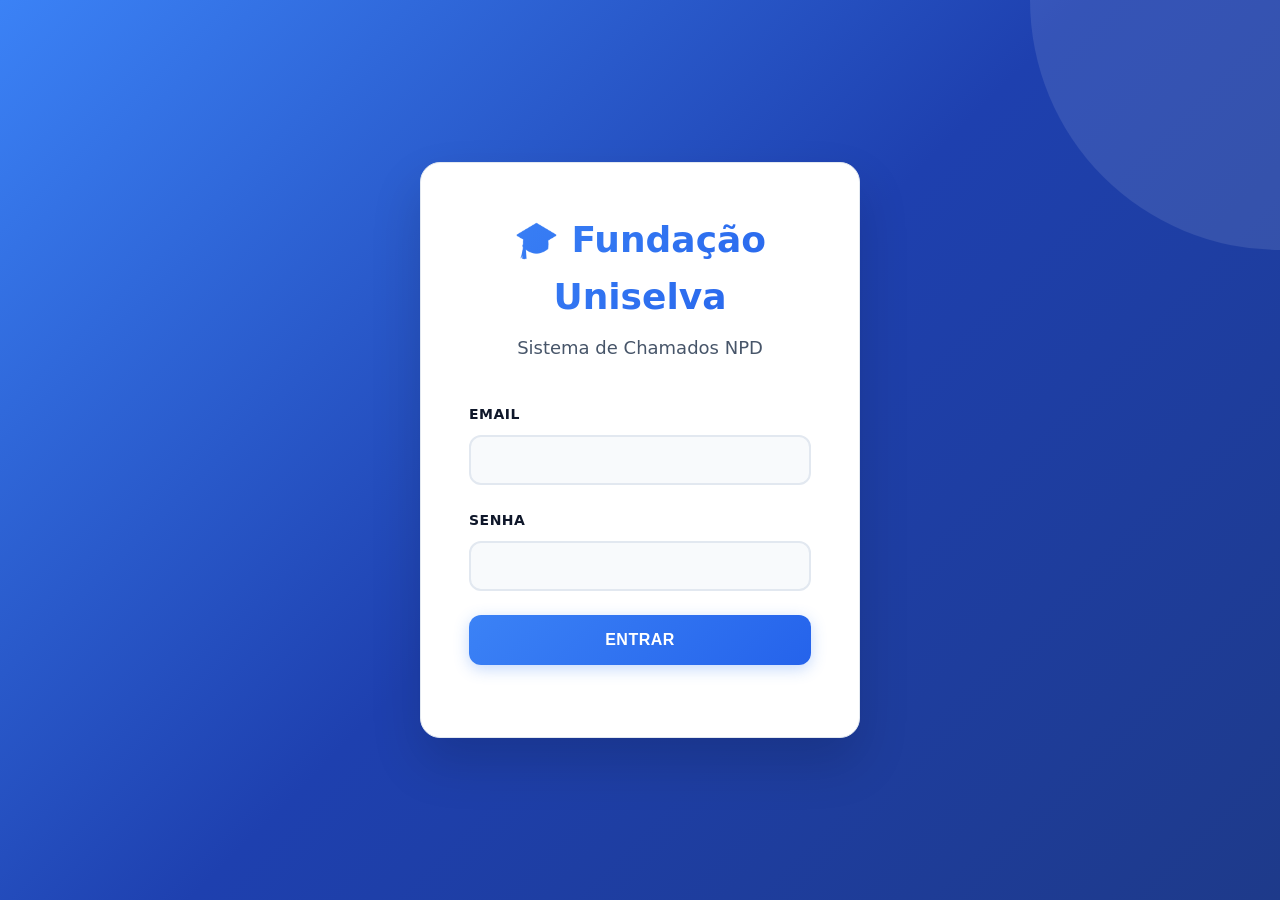
==== usuario.html @ ae80213d "01001110001" ====
<!DOCTYPE html>
<html lang="pt-BR" data-theme="light">
<head>
    <meta charset="UTF-8">
    <meta name="viewport" content="width=device-width, initial-scale=1.0">
    <title>Meus Chamados - Sistema NPD Uniselva</title>
    <link rel="stylesheet" href="npd-chamados-uniselva.css">
</head>
<body data-theme="light">
    <header class="main-header">
        <div class="header-content">
            <h1>🎓 Sistema de Chamados NPD</h1>
            <div class="user-info">
                <button id="btnThemeToggle" class="btn-theme" title="Alternar tema">
                    <span class="theme-icon">🌙</span>
                </button>
                <span id="userName"></span>
                <button id="btnLogout" class="btn-logout">Sair</button>
            </div>
        </div>
    </header>

    <div class="main-container">
        <aside class="sidebar">
            <nav class="sidebar-nav">
                <button class="nav-item active" data-view="meus-chamados">
                    📋 Meus Chamados
                </button>
                <button class="nav-item" data-view="novo-chamado">
                    ➕ Novo Chamado
                </button>
                <button class="nav-item" data-view="historico">
                    📊 Histórico
                </button>
            </nav>
        </aside>

        <main class="main-content">
            <!-- Meus Chamados -->
            <div id="viewMeusChamados" class="view active">
                <h2>Meus Chamados</h2>
                <div class="chamados-filters">
                    <button class="filter-btn active" data-status="todos">Todos</button>
                    <button class="filter-btn" data-status="aberto">Abertos</button>
                    <button class="filter-btn" data-status="em_andamento">Em Andamento</button>
                    <button class="filter-btn" data-status="resolvido">Resolvidos</button>
                </div>
                <div id="listaChamados" class="chamados-list"></div>
            </div>

            <!-- Novo Chamado -->
            <div id="viewNovoChamado" class="view">
                <h2>Abrir Novo Chamado</h2>
                <form id="formNovoChamado" class="chamado-form">
                    <div class="form-group">
                        <label>Título do Chamado</label>
                        <input type="text" id="chamadoTitulo" required>
                    </div>
                    <div class="form-group">
                        <label>Categoria</label>
                        <select id="chamadoCategoria" required>
                            <option value="">Selecione...</option>
                            <option value="Suporte Técnico">Suporte Técnico</option>
                            <option value="Dúvida">Dúvida</option>
                            <option value="Problema">Problema</option>
                            <option value="Solicitação">Solicitação</option>
                            <option value="Outro">Outro</option>
                        </select>
                    </div>
                    <div class="form-group">
                        <label>Descrição Detalhada</label>
                        <textarea id="chamadoDescricao" rows="8" required></textarea>
                    </div>
                    <div class="form-info">
                        <p>ℹ️ A prioridade do chamado será definida pela equipe NPD após análise.</p>
                    </div>
                    <button type="submit" class="btn-primary">Abrir Chamado</button>
                </form>
            </div>

            <!-- Histórico -->
            <div id="viewHistorico" class="view">
                <h2>Histórico de Chamados</h2>
                <div id="listaHistorico" class="chamados-list"></div>
            </div>
        </main>
    </div>

    <!-- Modal de Detalhes do Chamado -->
    <div id="modalChamado" class="modal">
        <div class="modal-content">
            <span class="modal-close">&times;</span>
            <div class="modal-body">
                <div class="modal-left">
                    <div id="chamadoDetalhes"></div>
                </div>
                <div class="modal-right">
                    <div class="chat-container">
                        <div class="chat-header">
                            <h3>💬 Chat do Chamado</h3>
                            <span class="chat-status">Online</span>
                        </div>
                        <div id="chatMessages" class="chat-messages"></div>
                        <form id="chatForm" class="chat-form">
                            <input type="text" id="chatInput" placeholder="Digite sua mensagem..." required autocomplete="off">
                            <button type="submit" class="btn-send">
                                <span>📤</span>
                            </button>
                        </form>
                    </div>
                </div>
            </div>
        </div>
    </div>

    <!-- Toast de Notificação -->
    <div id="toast" class="toast"></div>

    <script src="usuario.js"></script>
</body>
</html>
---- npd-chamados-uniselva.css ----
* {
    margin: 0;
    padding: 0;
    box-sizing: border-box;
}

/* Tema Light */
:root[data-theme="light"] {
    --primary: #3b82f6;
    --primary-dark: #2563eb;
    --primary-light: #60a5fa;
    --secondary: #64748b;
    --accent: #06b6d4;
    --success: #10b981;
    --warning: #f59e0b;
    --danger: #ef4444;
    --bg-primary: #f8fafc;
    --bg-secondary: #ffffff;
    --bg-tertiary: #f1f5f9;
    --text-primary: #0f172a;
    --text-secondary: #475569;
    --text-tertiary: #94a3b8;
    --border: #e2e8f0;
    --shadow: rgba(0, 0, 0, 0.1);
    --shadow-lg: rgba(0, 0, 0, 0.15);
}

/* Tema Dark */
:root[data-theme="dark"] {
    --primary: #60a5fa;
    --primary-dark: #3b82f6;
    --primary-light: #93c5fd;
    --secondary: #94a3b8;
    --accent: #22d3ee;
    --success: #34d399;
    --warning: #fbbf24;
    --danger: #f87171;
    --bg-primary: #0f172a;
    --bg-secondary: #1e293b;
    --bg-tertiary: #334155;
    --text-primary: #f1f5f9;
    --text-secondary: #cbd5e1;
    --text-tertiary: #94a3b8;
    --border: #334155;
    --shadow: rgba(0, 0, 0, 0.3);
    --shadow-lg: rgba(0, 0, 0, 0.5);
}

body {
    font-family: 'Inter', 'Segoe UI', system-ui, -apple-system, sans-serif;
    background: var(--bg-primary);
    color: var(--text-primary);
    transition: background-color 0.3s ease, color 0.3s ease;
    line-height: 1.6;
    margin: 0;
    padding: 0;
}

html {
    margin: 0;
    padding: 0;
}

.screen {
    display: none;
    width: 100%;
    min-height: 100vh;
}

.screen.active {
    display: block;
}

/* Login e Cadastro */
#loginScreen, #cadastroScreen {
    min-height: 100vh;
    display: flex;
    align-items: center;
    justify-content: center;
    background: linear-gradient(135deg, #3b82f6 0%, #1e40af 50%, #1e3a8a 100%);
    position: relative;
    overflow: hidden;
}

#loginScreen.active, #cadastroScreen.active {
    display: flex !important;
}

#loginScreen::before, #cadastroScreen::before {
    content: '';
    position: absolute;
    width: 500px;
    height: 500px;
    background: rgba(255, 255, 255, 0.1);
    border-radius: 50%;
    top: -250px;
    right: -250px;
    animation: float 6s ease-in-out infinite;
}

@keyframes float {
    0%, 100% { transform: translateY(0px); }
    50% { transform: translateY(20px); }
}

@keyframes slideInUp {
    from {
        opacity: 0;
        transform: translateY(30px);
    }
    to {
        opacity: 1;
        transform: translateY(0);
    }
}

@keyframes slideInDown {
    from {
        opacity: 0;
        transform: translateY(-30px);
    }
    to {
        opacity: 1;
        transform: translateY(0);
    }
}

.login-container {
    background: var(--bg-secondary);
    padding: 3rem;
    border-radius: 20px;
    box-shadow: 0 25px 50px var(--shadow-lg);
    width: 100%;
    max-width: 440px;
    backdrop-filter: blur(10px);
    border: 1px solid var(--border);
    animation: slideInUp 0.6s cubic-bezier(0.4, 0, 0.2, 1);
}

.login-header {
    text-align: center;
    margin-bottom: 2.5rem;
    animation: slideInDown 0.6s cubic-bezier(0.4, 0, 0.2, 1);
}

.login-header h1 {
    color: var(--primary);
    font-size: 2.25rem;
    margin-bottom: 0.5rem;
    font-weight: 700;
    background: linear-gradient(135deg, var(--primary) 0%, var(--primary-dark) 100%);
    -webkit-background-clip: text;
    -webkit-text-fill-color: transparent;
    background-clip: text;
}

.login-header h2 {
    color: var(--text-secondary);
    font-size: 1.125rem;
    font-weight: 500;
}

.login-form .form-group {
    margin-bottom: 1.5rem;
    animation: slideInUp 0.6s cubic-bezier(0.4, 0, 0.2, 1);
    animation-fill-mode: both;
}

.login-form .form-group:nth-child(1) { animation-delay: 0.1s; }
.login-form .form-group:nth-child(2) { animation-delay: 0.2s; }
.login-form .form-group:nth-child(3) { animation-delay: 0.3s; }
.login-form .form-group:nth-child(4) { animation-delay: 0.4s; }

.login-form label {
    display: block;
    margin-bottom: 0.625rem;
    color: var(--text-primary);
    font-weight: 600;
    font-size: 0.875rem;
    text-transform: uppercase;
    letter-spacing: 0.5px;
}

.login-form input,
.login-form select {
    width: 100%;
    padding: 0.875rem 1rem;
    border: 2px solid var(--border);
    border-radius: 12px;
    font-size: 1rem;
    transition: all 0.4s cubic-bezier(0.4, 0, 0.2, 1);
    background: var(--bg-primary);
    color: var(--text-primary);
}

.login-form input:focus,
.login-form select:focus {
    outline: none;
    border-color: var(--primary);
    box-shadow: 0 0 0 4px rgba(59, 130, 246, 0.1);
    transform: translateY(-2px);
}

.btn-primary {
    width: 100%;
    padding: 1rem;
    border: none;
    border-radius: 12px;
    font-size: 1rem;
    font-weight: 600;
    cursor: pointer;
    transition: all 0.4s cubic-bezier(0.4, 0, 0.2, 1);
    margin-bottom: 1.5rem;
    text-transform: uppercase;
    letter-spacing: 0.5px;
    background: linear-gradient(135deg, var(--primary) 0%, var(--primary-dark) 100%);
    color: white;
    box-shadow: 0 4px 15px rgba(59, 130, 246, 0.3);
    position: relative;
    overflow: hidden;
}

.btn-primary::before {
    content: '';
    position: absolute;
    top: 0;
    left: -100%;
    width: 100%;
    height: 100%;
    background: linear-gradient(90deg, transparent, rgba(255, 255, 255, 0.3), transparent);
    transition: left 0.5s ease;
}

.btn-primary:hover::before {
    left: 100%;
}

.btn-primary:hover {
    transform: translateY(-3px) scale(1.02);
    box-shadow: 0 8px 25px rgba(59, 130, 246, 0.5);
}

.btn-primary:active {
    transform: translateY(-1px) scale(0.98);
}

.login-footer {
    text-align: center;
    margin-top: 1.5rem;
    padding-top: 1.5rem;
    border-top: 1px solid var(--border);
}

.login-footer p {
    color: var(--text-secondary);
    font-size: 0.9375rem;
}

.link-cadastro {
    color: var(--primary);
    text-decoration: none;
    font-weight: 700;
    transition: all 0.3s ease;
    position: relative;
}

.link-cadastro::after {
    content: '';
    position: absolute;
    bottom: -2px;
    left: 0;
    width: 0;
    height: 2px;
    background: var(--primary);
    transition: width 0.3s ease;
}

.link-cadastro:hover {
    color: var(--primary-dark);
}

.link-cadastro:hover::after {
    width: 100%;
}

/* Header */
.main-header {
    background: var(--bg-secondary);
    box-shadow: 0 2px 10px var(--shadow);
    padding: 1.25rem 2rem;
    z-index: 100;
    border-bottom: 1px solid var(--border);
    position: sticky;
    top: 0;
}

.admin-header {
    background: linear-gradient(135deg, #3b82f6 0%, #2563eb 100%);
    color: white;
    border-bottom: none;
}

.header-content {
    display: flex;
    justify-content: space-between;
    align-items: center;
    max-width: 1400px;
    margin: 0 auto;
}

.main-header h1 {
    font-size: 1.5rem;
    font-weight: 700;
    color: var(--text-primary);
}

.admin-header h1 {
    color: white;
}

.user-info {
    display: flex;
    align-items: center;
    gap: 1rem;
}

.user-info span {
    font-weight: 600;
    color: var(--text-primary);
}

.admin-header .user-info span {
    color: white;
}

.btn-theme {
    padding: 0.625rem;
    background: var(--bg-tertiary);
    border: 2px solid var(--border);
    border-radius: 10px;
    cursor: pointer;
    font-size: 1.25rem;
    transition: all 0.3s ease;
    display: flex;
    align-items: center;
    justify-content: center;
    width: 42px;
    height: 42px;
}

.admin-header .btn-theme {
    background: rgba(255, 255, 255, 0.2);
    border-color: rgba(255, 255, 255, 0.3);
}

.btn-theme:hover {
    transform: scale(1.15) rotate(20deg);
    background: var(--primary);
    border-color: var(--primary);
    box-shadow: 0 4px 12px rgba(59, 130, 246, 0.3);
}

.btn-theme:active {
    transform: scale(0.95) rotate(0deg);
}

.admin-header .btn-theme:hover {
    background: rgba(255, 255, 255, 0.3);
}

.btn-logout {
    padding: 0.625rem 1.25rem;
    background: rgba(239, 68, 68, 0.1);
    color: var(--danger);
    border: 2px solid var(--danger);
    border-radius: 10px;
    cursor: pointer;
    font-weight: 600;
    transition: all 0.3s ease;
    font-size: 0.875rem;
    text-transform: uppercase;
    letter-spacing: 0.5px;
}

.admin-header .btn-logout {
    background: rgba(255, 255, 255, 0.2);
    color: white;
    border-color: white;
}

.btn-logout:hover {
    background: var(--danger);
    color: white;
    transform: translateY(-2px);
}

.admin-header .btn-logout:hover {
    background: white;
    color: var(--primary);
}

/* Layout Principal */
.main-container {
    display: flex;
    max-width: 1400px;
    margin: 0 auto;
    gap: 1.5rem;
    padding: 1.5rem;
    min-height: calc(100vh - 80px);
}

.sidebar {
    width: 280px;
    background: var(--bg-secondary);
    border-radius: 16px;
    padding: 1.5rem;
    box-shadow: 0 4px 15px var(--shadow);
    border: 1px solid var(--border);
    flex-shrink: 0;
    height: fit-content;
}

.sidebar-nav {
    display: flex;
    flex-direction: column;
    gap: 0.625rem;
}

.nav-item {
    padding: 1rem 1.25rem;
    background: transparent;
    border: none;
    border-radius: 12px;
    text-align: left;
    cursor: pointer;
    font-size: 1rem;
    font-weight: 600;
    color: var(--text-primary);
    transition: all 0.3s ease;
    display: flex;
    align-items: center;
    gap: 0.75rem;
    position: relative;
    overflow: hidden;
}

.nav-item::before {
    content: '';
    position: absolute;
    left: -100%;
    top: 0;
    width: 100%;
    height: 100%;
    background: linear-gradient(90deg, transparent, rgba(59, 130, 246, 0.1), transparent);
    transition: left 0.5s ease;
}

.nav-item:hover::before {
    left: 100%;
}

.nav-item:hover {
    background: var(--bg-tertiary);
    transform: translateX(6px);
}

.nav-item.active {
    background: linear-gradient(135deg, var(--primary) 0%, var(--primary-dark) 100%);
    color: white;
    box-shadow: 0 4px 12px rgba(59, 130, 246, 0.3);
    transform: translateX(4px);
}

.nav-item.active::after {
    content: '';
    position: absolute;
    left: 0;
    top: 50%;
    transform: translateY(-50%);
    width: 4px;
    height: 60%;
    background: white;
    border-radius: 0 4px 4px 0;
    z-index: 1;
}

.main-content {
    flex: 1;
    background: var(--bg-secondary);
    border-radius: 16px;
    padding: 2rem;
    box-shadow: 0 4px 15px var(--shadow);
    border: 1px solid var(--border);
    position: relative;
}

.view {
    display: none;
    opacity: 0;
    transform: translateX(20px);
    transition: none;
}

.view.active {
    display: block;
    animation: slideInRight 0.5s cubic-bezier(0.4, 0, 0.2, 1) forwards;
}

@keyframes fadeIn {
    from { opacity: 0; transform: translateY(10px); }
    to { opacity: 1; transform: translateY(0); }
}

@keyframes slideInRight {
    from {
        opacity: 0;
        transform: translateX(30px);
    }
    to {
        opacity: 1;
        transform: translateX(0);
    }
}

@keyframes slideOutLeft {
    from {
        opacity: 1;
        transform: translateX(0);
    }
    to {
        opacity: 0;
        transform: translateX(-30px);
    }
}

.view h2 {
    margin-bottom: 2rem;
    color: var(--text-primary);
    font-size: 1.875rem;
    font-weight: 700;
}

.view-header {
    display: flex;
    justify-content: space-between;
    align-items: center;
    margin-bottom: 2rem;
    flex-wrap: wrap;
    gap: 1rem;
}

.view-header h2 {
    margin-bottom: 0;
}

.btn-add-user {
    padding: 0.875rem 1.5rem;
    background: linear-gradient(135deg, var(--success) 0%, #059669 100%);
    color: white;
    border: none;
    border-radius: 12px;
    cursor: pointer;
    font-weight: 700;
    transition: all 0.4s cubic-bezier(0.4, 0, 0.2, 1);
    font-size: 0.9375rem;
    display: flex;
    align-items: center;
    gap: 0.5rem;
    box-shadow: 0 4px 12px rgba(16, 185, 129, 0.3);
}

.btn-add-user:hover {
    transform: translateY(-3px) scale(1.02);
    box-shadow: 0 6px 20px rgba(16, 185, 129, 0.4);
}

.btn-add-user:active {
    transform: translateY(-1px) scale(0.98);
}

.btn-add-user span {
    font-size: 1.25rem;
}

/* Formulários */
.chamado-form .form-group {
    margin-bottom: 1.75rem;
}

.form-info {
    padding: 1rem 1.5rem;
    background: linear-gradient(135deg, rgba(59, 130, 246, 0.1) 0%, rgba(37, 99, 235, 0.05) 100%);
    border-left: 4px solid var(--primary);
    border-radius: 8px;
    margin-bottom: 1.5rem;
}

.form-info p {
    margin: 0;
    color: var(--text-secondary);
    font-size: 0.9375rem;
    line-height: 1.6;
}

.chamado-form label {
    display: block;
    margin-bottom: 0.625rem;
    font-weight: 600;
    color: var(--text-primary);
    font-size: 0.875rem;
    text-transform: uppercase;
    letter-spacing: 0.5px;
}

.chamado-form input,
.chamado-form select,
.chamado-form textarea {
    width: 100%;
    padding: 0.875rem 1rem;
    border: 2px solid var(--border);
    border-radius: 12px;
    font-size: 1rem;
    font-family: inherit;
    transition: all 0.3s ease;
    background: var(--bg-primary);
    color: var(--text-primary);
}

.chamado-form input:focus,
.chamado-form select:focus,
.chamado-form textarea:focus {
    outline: none;
    border-color: var(--primary);
    box-shadow: 0 0 0 4px rgba(59, 130, 246, 0.1);
}

.chamado-form textarea {
    resize: vertical;
    min-height: 120px;
}

/* Filtros */
.chamados-filters {
    display: flex;
    gap: 0.875rem;
    margin-bottom: 2rem;
    flex-wrap: wrap;
}

.filter-btn {
    padding: 0.625rem 1.25rem;
    background: var(--bg-tertiary);
    border: 2px solid var(--border);
    border-radius: 10px;
    cursor: pointer;
    font-weight: 600;
    transition: all 0.3s ease;
    font-size: 0.875rem;
    text-transform: uppercase;
    letter-spacing: 0.5px;
}

.filter-btn:hover {
    border-color: var(--primary);
    transform: translateY(-3px);
    box-shadow: 0 4px 12px rgba(59, 130, 246, 0.2);
}

.filter-btn.active {
    background: linear-gradient(135deg, var(--primary) 0%, var(--primary-dark) 100%);
    color: white;
    border-color: var(--primary);
    box-shadow: 0 4px 12px rgba(59, 130, 246, 0.3);
    transform: translateY(-2px);
}

/* Lista de Chamados */
.chamados-list {
    display: flex;
    flex-direction: column;
    gap: 1.25rem;
}

.chamado-card {
    background: var(--bg-tertiary);
    padding: 1.75rem;
    border-radius: 14px;
    border-left: 5px solid var(--primary);
    cursor: pointer;
    transition: all 0.3s ease;
    border: 1px solid var(--border);
}

.chamado-card:hover {
    transform: translateX(8px) translateY(-2px);
    box-shadow: 0 12px 30px var(--shadow);
    border-left-width: 6px;
}

.chamado-card.prioridade-baixa {
    border-left-color: var(--secondary);
}

.chamado-card.prioridade-media {
    border-left-color: var(--warning);
}

.chamado-card.prioridade-alta {
    border-left-color: var(--danger);
}

.chamado-card.prioridade-urgente {
    border-left-color: #dc2626;
    background: linear-gradient(135deg, rgba(239, 68, 68, 0.1) 0%, rgba(220, 38, 38, 0.05) 100%);
}

.chamado-header {
    display: flex;
    justify-content: space-between;
    align-items: start;
    margin-bottom: 1rem;
    gap: 1rem;
}

.chamado-title {
    font-size: 1.125rem;
    font-weight: 700;
    color: var(--text-primary);
    line-height: 1.4;
}

.chamado-status {
    padding: 0.375rem 1rem;
    border-radius: 20px;
    font-size: 0.8125rem;
    font-weight: 700;
    text-transform: uppercase;
    letter-spacing: 0.5px;
    white-space: nowrap;
}

.status-aberto {
    background: linear-gradient(135deg, #dbeafe 0%, #bfdbfe 100%);
    color: #1e40af;
}

.status-em_andamento {
    background: linear-gradient(135deg, #fef3c7 0%, #fde68a 100%);
    color: #92400e;
}

.status-resolvido {
    background: linear-gradient(135deg, #d1fae5 0%, #a7f3d0 100%);
    color: #065f46;
}

.chamado-info {
    display: flex;
    gap: 1.5rem;
    font-size: 0.875rem;
    color: var(--text-secondary);
    margin-top: 0.75rem;
    flex-wrap: wrap;
}

.chamado-meta {
    display: flex;
    gap: 0.5rem;
    align-items: center;
    font-weight: 500;
}

/* Dashboard Stats */
.stats-grid {
    display: grid;
    grid-template-columns: repeat(auto-fit, minmax(240px, 1fr));
    gap: 1.5rem;
    margin-bottom: 2.5rem;
}

.stat-card {
    background: linear-gradient(135deg, #3b82f6 0%, #2563eb 100%);
    padding: 2rem;
    border-radius: 16px;
    color: white;
    text-align: center;
    box-shadow: 0 8px 20px rgba(59, 130, 246, 0.3);
    transition: all 0.3s ease;
    border: 1px solid rgba(255, 255, 255, 0.2);
}

.stat-card:hover {
    transform: translateY(-6px) scale(1.02);
    box-shadow: 0 15px 40px rgba(59, 130, 246, 0.5);
}

.stat-card:active {
    transform: translateY(-2px) scale(0.98);
}

.stat-card:nth-child(2) {
    background: linear-gradient(135deg, #06b6d4 0%, #0891b2 100%);
}

.stat-card:nth-child(3) {
    background: linear-gradient(135deg, #f59e0b 0%, #d97706 100%);
}

.stat-card:nth-child(4) {
    background: linear-gradient(135deg, #10b981 0%, #059669 100%);
}

.stat-card h3 {
    font-size: 0.875rem;
    font-weight: 600;
    margin-bottom: 0.75rem;
    opacity: 0.95;
    text-transform: uppercase;
    letter-spacing: 1px;
}

.stat-number {
    font-size: 3rem;
    font-weight: 800;
    line-height: 1;
}

.recent-chamados {
    margin-top: 2rem;
}

.recent-chamados h3 {
    font-size: 1.25rem;
    font-weight: 700;
    margin-bottom: 1.5rem;
    color: var(--text-primary);
}

/* Modal */
.modal {
    display: none;
    position: fixed;
    top: 0;
    left: 0;
    width: 100%;
    height: 100%;
    background: rgba(0, 0, 0, 0.7);
    backdrop-filter: blur(5px);
    z-index: 1000;
    overflow-y: auto;
    padding: 2rem;
}

.modal.active {
    display: flex;
    align-items: center;
    justify-content: center;
    animation: fadeIn 0.3s ease;
}

.modal-content {
    background: var(--bg-secondary);
    border-radius: 20px;
    padding: 0;
    max-width: 1200px;
    width: 100%;
    max-height: 90vh;
    overflow: hidden;
    position: relative;
    box-shadow: 0 25px 50px var(--shadow-lg);
    border: 1px solid var(--border);
    animation: slideUp 0.3s ease;
}

@keyframes slideUp {
    from { opacity: 0; transform: translateY(30px); }
    to { opacity: 1; transform: translateY(0); }
}

.modal-close {
    position: absolute;
    top: 1.5rem;
    right: 1.5rem;
    font-size: 2rem;
    cursor: pointer;
    color: var(--text-secondary);
    transition: all 0.3s ease;
    z-index: 10;
    width: 40px;
    height: 40px;
    display: flex;
    align-items: center;
    justify-content: center;
    background: var(--bg-tertiary);
    border-radius: 10px;
}

.modal-close:hover {
    color: var(--danger);
    background: rgba(239, 68, 68, 0.1);
    transform: rotate(90deg) scale(1.1);
}

.modal-close:active {
    transform: rotate(90deg) scale(0.9);
}

.modal-body {
    display: grid;
    grid-template-columns: 1fr 400px;
    height: 85vh;
    overflow: hidden;
}

.modal-left {
    padding: 2.5rem;
    overflow-y: auto;
    border-right: 1px solid var(--border);
}

.modal-left::-webkit-scrollbar {
    width: 8px;
}

.modal-left::-webkit-scrollbar-track {
    background: var(--bg-tertiary);
    border-radius: 10px;
}

.modal-left::-webkit-scrollbar-thumb {
    background: var(--primary);
    border-radius: 10px;
}

.modal-right {
    display: flex;
    flex-direction: column;
    background: var(--bg-primary);
}

.modal-small {
    max-width: 600px;
}

.modal-body-single {
    padding: 2.5rem;
    max-height: 85vh;
    overflow-y: auto;
}

.modal-body-single::-webkit-scrollbar {
    width: 8px;
}

.modal-body-single::-webkit-scrollbar-track {
    background: var(--bg-tertiary);
    border-radius: 10px;
}

.modal-body-single::-webkit-scrollbar-thumb {
    background: var(--primary);
    border-radius: 10px;
}

.modal-title {
    font-size: 1.75rem;
    font-weight: 700;
    color: var(--text-primary);
    margin-bottom: 2rem;
    text-align: center;
}

.modal-actions {
    display: flex;
    gap: 1rem;
    margin-top: 2rem;
}

.modal-actions .btn-primary {
    flex: 1;
    margin-bottom: 0;
}

.btn-cancel {
    flex: 1;
    padding: 1rem;
    background: var(--bg-tertiary);
    color: var(--text-primary);
    border: 2px solid var(--border);
    border-radius: 12px;
    cursor: pointer;
    font-weight: 700;
    transition: all 0.4s cubic-bezier(0.4, 0, 0.2, 1);
    font-size: 1rem;
    text-transform: uppercase;
    letter-spacing: 0.5px;
}

.btn-cancel:hover {
    background: var(--border);
    transform: translateY(-2px);
    box-shadow: 0 4px 12px var(--shadow);
}

.btn-cancel:active {
    transform: translateY(0);
}

/* Chat */
.chat-container {
    display: flex;
    flex-direction: column;
    height: 100%;
}

.chat-header {
    padding: 1.5rem;
    border-bottom: 1px solid var(--border);
    display: flex;
    justify-content: space-between;
    align-items: center;
    background: var(--bg-secondary);
}

.chat-header h3 {
    font-size: 1.125rem;
    font-weight: 700;
    color: var(--text-primary);
    margin: 0;
}

.chat-status {
    padding: 0.375rem 0.875rem;
    background: linear-gradient(135deg, #10b981 0%, #059669 100%);
    color: white;
    border-radius: 20px;
    font-size: 0.75rem;
    font-weight: 700;
    text-transform: uppercase;
    letter-spacing: 0.5px;
}

.chat-messages {
    flex: 1;
    overflow-y: auto;
    padding: 1.5rem;
    display: flex;
    flex-direction: column;
    gap: 1rem;
}

.chat-messages::-webkit-scrollbar {
    width: 8px;
}

.chat-messages::-webkit-scrollbar-track {
    background: var(--bg-tertiary);
    border-radius: 10px;
}

.chat-messages::-webkit-scrollbar-thumb {
    background: var(--primary);
    border-radius: 10px;
}

.chat-message {
    padding: 1rem 1.25rem;
    border-radius: 16px;
    max-width: 85%;
    animation: messageSlide 0.3s ease;
}

@keyframes messageSlide {
    from { opacity: 0; transform: translateY(10px); }
    to { opacity: 1; transform: translateY(0); }
}

.chat-message.user {
    background: linear-gradient(135deg, #dbeafe 0%, #bfdbfe 100%);
    align-self: flex-end;
    border-bottom-right-radius: 4px;
}

.chat-message.admin {
    background: linear-gradient(135deg, #f3e8ff 0%, #e9d5ff 100%);
    align-self: flex-start;
    border-bottom-left-radius: 4px;
}

[data-theme="dark"] .chat-message.user {
    background: linear-gradient(135deg, #1e3a8a 0%, #1e40af 100%);
}

[data-theme="dark"] .chat-message.admin {
    background: linear-gradient(135deg, #581c87 0%, #6b21a8 100%);
}

.chat-message-header {
    display: flex;
    justify-content: space-between;
    margin-bottom: 0.5rem;
    font-size: 0.8125rem;
}

.chat-author {
    font-weight: 700;
    color: var(--primary);
}

.chat-time {
    color: var(--text-tertiary);
    font-size: 0.75rem;
}

.chat-text {
    color: var(--text-primary);
    line-height: 1.5;
    word-wrap: break-word;
}

.chat-form {
    padding: 1.5rem;
    border-top: 1px solid var(--border);
    display: flex;
    gap: 0.875rem;
    background: var(--bg-secondary);
}

.chat-form input {
    flex: 1;
    padding: 0.875rem 1.25rem;
    border: 2px solid var(--border);
    border-radius: 12px;
    font-size: 1rem;
    background: var(--bg-primary);
    color: var(--text-primary);
    transition: all 0.3s ease;
}

.chat-form input:focus {
    outline: none;
    border-color: var(--primary);
    box-shadow: 0 0 0 4px rgba(59, 130, 246, 0.1);
}

.btn-send {
    padding: 0.875rem 1.5rem;
    background: linear-gradient(135deg, var(--primary) 0%, var(--primary-dark) 100%);
    color: white;
    border: none;
    border-radius: 12px;
    cursor: pointer;
    font-weight: 700;
    transition: all 0.3s ease;
    font-size: 1.25rem;
    display: flex;
    align-items: center;
    justify-content: center;
    box-shadow: 0 4px 12px rgba(59, 130, 246, 0.3);
}

.btn-send:hover {
    transform: translateY(-2px) scale(1.05);
    box-shadow: 0 6px 20px rgba(59, 130, 246, 0.4);
}

.btn-send:active {
    transform: translateY(0) scale(0.95);
}

/* Detalhes do Chamado */
.chamado-detalhes-header {
    margin-bottom: 2rem;
}

.chamado-detalhes-title {
    font-size: 1.75rem;
    margin-bottom: 1.5rem;
    font-weight: 700;
    color: var(--text-primary);
}

.chamado-detalhes-info {
    display: grid;
    grid-template-columns: repeat(auto-fit, minmax(200px, 1fr));
    gap: 1.25rem;
    margin-bottom: 2rem;
}

.info-item {
    padding: 1rem;
    background: var(--bg-tertiary);
    border-radius: 12px;
    border: 1px solid var(--border);
}

.info-label {
    font-size: 0.75rem;
    color: var(--text-tertiary);
    margin-bottom: 0.5rem;
    text-transform: uppercase;
    letter-spacing: 0.5px;
    font-weight: 700;
}

.info-value {
    font-weight: 700;
    color: var(--text-primary);
    font-size: 1rem;
}

.chamado-descricao {
    padding: 1.5rem;
    background: var(--bg-tertiary);
    border-radius: 12px;
    margin-bottom: 2rem;
    border: 1px solid var(--border);
}

.chamado-descricao h3 {
    font-size: 1rem;
    font-weight: 700;
    color: var(--text-primary);
    margin-bottom: 1rem;
    text-transform: uppercase;
    letter-spacing: 0.5px;
}

.chamado-descricao p {
    color: var(--text-secondary);
    line-height: 1.7;
}

/* Ações Admin */
.admin-prioridade {
    margin-top: 2rem;
    padding: 1.5rem;
    background: var(--bg-tertiary);
    border-radius: 12px;
    border: 1px solid var(--border);
}

.admin-prioridade label {
    display: block;
    margin-bottom: 0.75rem;
    font-weight: 700;
    color: var(--text-primary);
    font-size: 1rem;
}

.select-prioridade {
    width: 100%;
    padding: 0.875rem 1rem;
    border: 2px solid var(--border);
    border-radius: 12px;
    font-size: 1rem;
    font-weight: 600;
    background: var(--bg-secondary);
    color: var(--text-primary);
    cursor: pointer;
    transition: all 0.3s ease;
}

.select-prioridade:hover {
    border-color: var(--primary);
}

.select-prioridade:focus {
    outline: none;
    border-color: var(--primary);
    box-shadow: 0 0 0 4px rgba(59, 130, 246, 0.1);
}

.admin-actions {
    display: flex;
    gap: 1rem;
    margin-top: 1.5rem;
    flex-wrap: wrap;
}

.btn-action {
    padding: 0.875rem 1.5rem;
    border: none;
    border-radius: 12px;
    cursor: pointer;
    font-weight: 700;
    transition: all 0.3s ease;
    font-size: 0.875rem;
    text-transform: uppercase;
    letter-spacing: 0.5px;
    box-shadow: 0 4px 12px var(--shadow);
}

.btn-action.andamento {
    background: linear-gradient(135deg, var(--warning) 0%, #d97706 100%);
    color: white;
}

.btn-action.resolver {
    background: linear-gradient(135deg, var(--success) 0%, #059669 100%);
    color: white;
}

.btn-action.reabrir {
    background: linear-gradient(135deg, var(--primary) 0%, var(--primary-dark) 100%);
    color: white;
}

.btn-action:hover {
    transform: translateY(-3px) scale(1.02);
    box-shadow: 0 8px 25px var(--shadow-lg);
}

.btn-action:active {
    transform: translateY(-1px) scale(0.98);
}

/* Relatórios */
.relatorio-periodo {
    margin-bottom: 2rem;
    padding: 1.5rem;
    background: var(--bg-tertiary);
    border-radius: 12px;
    border: 1px solid var(--border);
}

.relatorio-periodo h3 {
    font-size: 1rem;
    font-weight: 700;
    margin-bottom: 1rem;
    color: var(--text-primary);
    text-transform: uppercase;
    letter-spacing: 0.5px;
}

.periodo-buttons {
    display: flex;
    gap: 1rem;
    flex-wrap: wrap;
}

.periodo-btn {
    padding: 0.875rem 1.5rem;
    background: var(--bg-secondary);
    border: 2px solid var(--border);
    border-radius: 12px;
    cursor: pointer;
    font-weight: 700;
    transition: all 0.3s ease;
    font-size: 0.875rem;
    color: var(--text-primary);
}

.periodo-btn:hover {
    border-color: var(--primary);
    transform: translateY(-2px);
}

.periodo-btn.active {
    background: linear-gradient(135deg, var(--primary) 0%, var(--primary-dark) 100%);
    color: white;
    border-color: var(--primary);
    box-shadow: 0 4px 12px rgba(59, 130, 246, 0.3);
}

.relatorio-stats {
    display: grid;
    grid-template-columns: repeat(auto-fit, minmax(200px, 1fr));
    gap: 1.5rem;
    margin-bottom: 2.5rem;
}

.stat-box {
    padding: 1.5rem;
    background: var(--bg-tertiary);
    border-radius: 12px;
    text-align: center;
    border: 1px solid var(--border);
    transition: all 0.3s ease;
}

.stat-box:hover {
    transform: translateY(-4px);
    box-shadow: 0 8px 20px var(--shadow);
}

.stat-label {
    font-size: 0.75rem;
    color: var(--text-tertiary);
    margin-bottom: 0.75rem;
    text-transform: uppercase;
    letter-spacing: 0.5px;
    font-weight: 700;
}

.stat-value {
    font-size: 2rem;
    font-weight: 800;
    color: var(--primary);
}

.relatorios-container {
    display: grid;
    grid-template-columns: repeat(auto-fit, minmax(300px, 1fr));
    gap: 1.5rem;
    margin-bottom: 1.5rem;
}

.relatorio-card {
    background: var(--bg-tertiary);
    padding: 1.5rem;
    border-radius: 12px;
    border: 1px solid var(--border);
}

.relatorio-card h3 {
    font-size: 1rem;
    font-weight: 700;
    margin-bottom: 1.5rem;
    color: var(--text-primary);
    text-transform: uppercase;
    letter-spacing: 0.5px;
}

.relatorio-export {
    text-align: center;
    margin-top: 2rem;
}

.btn-export {
    padding: 1rem 2rem;
    background: linear-gradient(135deg, var(--success) 0%, #059669 100%);
    color: white;
    border: none;
    border-radius: 12px;
    cursor: pointer;
    font-weight: 700;
    transition: all 0.3s ease;
    font-size: 1rem;
    text-transform: uppercase;
    letter-spacing: 0.5px;
    box-shadow: 0 4px 12px rgba(16, 185, 129, 0.3);
}

.btn-export:hover {
    transform: translateY(-3px) scale(1.02);
    box-shadow: 0 8px 25px rgba(16, 185, 129, 0.5);
}

.btn-export:active {
    transform: translateY(-1px) scale(0.98);
}

/* Lista de Usuários */
.usuarios-list {
    display: grid;
    gap: 1.25rem;
}

.usuario-card {
    background: var(--bg-tertiary);
    padding: 1.75rem;
    border-radius: 14px;
    display: flex;
    justify-content: space-between;
    align-items: center;
    border: 1px solid var(--border);
    transition: all 0.3s ease;
}

.usuario-card:hover {
    transform: translateY(-4px) scale(1.01);
    box-shadow: 0 10px 30px var(--shadow);
}

.usuario-badge {
    padding: 0.375rem 0.875rem;
    background: linear-gradient(135deg, var(--primary) 0%, var(--primary-dark) 100%);
    color: white;
    border-radius: 20px;
    font-size: 0.75rem;
    font-weight: 700;
    text-transform: uppercase;
    letter-spacing: 0.5px;
    margin-top: 0.5rem;
    display: inline-block;
}

.usuario-badge.admin {
    background: linear-gradient(135deg, #f59e0b 0%, #d97706 100%);
}

.usuario-info h3 {
    margin-bottom: 0.75rem;
    font-weight: 700;
    color: var(--text-primary);
    font-size: 1.125rem;
}

.usuario-info p {
    color: var(--text-secondary);
    font-size: 0.875rem;
    margin-bottom: 0.375rem;
    font-weight: 500;
}

/* Responsivo */
@media (max-width: 1024px) {
    .modal-body {
        grid-template-columns: 1fr;
    }

    .modal-right {
        border-top: 1px solid var(--border);
        border-right: none;
        max-height: 400px;
    }

    .modal-left {
        border-right: none;
    }

    .view-header {
        flex-direction: column;
        align-items: stretch;
    }

    .btn-add-user {
        width: 100%;
        justify-content: center;
    }
}

@media (max-width: 768px) {
    .main-container {
        flex-direction: column;
        padding: 1rem;
        margin: 1rem auto;
    }

    .sidebar {
        width: 100%;
    }

    .sidebar-nav {
        flex-direction: row;
        overflow-x: auto;
        gap: 0.5rem;
    }

    .nav-item {
        white-space: nowrap;
    }

    .stats-grid {
        grid-template-columns: 1fr;
    }

    .modal-content {
        max-height: 95vh;
    }

    .modal-body {
        height: auto;
        max-height: 85vh;
    }

    .chat-message.user,
    .chat-message.admin {
        max-width: 90%;
    }

    .login-container {
        padding: 2rem;
        margin: 1rem;
    }

    .main-content {
        padding: 1.5rem;
    }

    .relatorios-container {
        grid-template-columns: 1fr;
    }

    .periodo-buttons {
        flex-direction: column;
    }

    .periodo-btn {
        width: 100%;
    }
}

/* Scrollbar personalizada */
::-webkit-scrollbar {
    width: 10px;
    height: 10px;
}

::-webkit-scrollbar-track {
    background: var(--bg-tertiary);
    border-radius: 10px;
}

::-webkit-scrollbar-thumb {
    background: var(--primary);
    border-radius: 10px;
}

::-webkit-scrollbar-thumb:hover {
    background: var(--primary-dark);
}

/* Animações suaves */
* {
    transition: background-color 0.3s ease, color 0.3s ease, border-color 0.3s ease;
}

button, .nav-item, .filter-btn, .chamado-card {
    transition: all 0.4s cubic-bezier(0.4, 0, 0.2, 1);
}

/* Animação de entrada para cards */
.chamado-card {
    animation: slideInUp 0.5s cubic-bezier(0.4, 0, 0.2, 1);
    animation-fill-mode: both;
}

.chamado-card:nth-child(1) { animation-delay: 0.05s; }
.chamado-card:nth-child(2) { animation-delay: 0.1s; }
.chamado-card:nth-child(3) { animation-delay: 0.15s; }
.chamado-card:nth-child(4) { animation-delay: 0.2s; }
.chamado-card:nth-child(5) { animation-delay: 0.25s; }

/* Pulse animation para notificações */
@keyframes pulse {
    0%, 100% { transform: scale(1); }
    50% { transform: scale(1.05); }
}

.chat-status {
    animation: pulse 2s ease-in-out infinite;
}

/* Estados vazios */
.empty-state {
    text-align: center;
    padding: 3rem 2rem;
    color: var(--text-tertiary);
}

.empty-state-icon {
    font-size: 4rem;
    margin-bottom: 1rem;
    opacity: 0.5;
}

.empty-state-text {
    font-size: 1.125rem;
    font-weight: 600;
}

/* Toast de Notificação */
.toast {
    position: fixed;
    bottom: -100px;
    left: 50%;
    transform: translateX(-50%);
    background: var(--bg-secondary);
    color: var(--text-primary);
    padding: 1rem 2rem;
    border-radius: 12px;
    box-shadow: 0 8px 30px var(--shadow-lg);
    border: 2px solid var(--border);
    z-index: 10000;
    font-weight: 600;
    font-size: 1rem;
    transition: bottom 0.4s cubic-bezier(0.4, 0, 0.2, 1);
    min-width: 300px;
    text-align: center;
}

.toast.show {
    bottom: 2rem;
}

.toast.success {
    border-color: var(--success);
    background: linear-gradient(135deg, rgba(16, 185, 129, 0.1) 0%, rgba(5, 150, 105, 0.05) 100%);
}

.toast.error {
    border-color: var(--danger);
    background: linear-gradient(135deg, rgba(239, 68, 68, 0.1) 0%, rgba(220, 38, 38, 0.05) 100%);
}

.toast.info {
    border-color: var(--primary);
    background: linear-gradient(135deg, rgba(59, 130, 246, 0.1) 0%, rgba(37, 99, 235, 0.05) 100%);
}
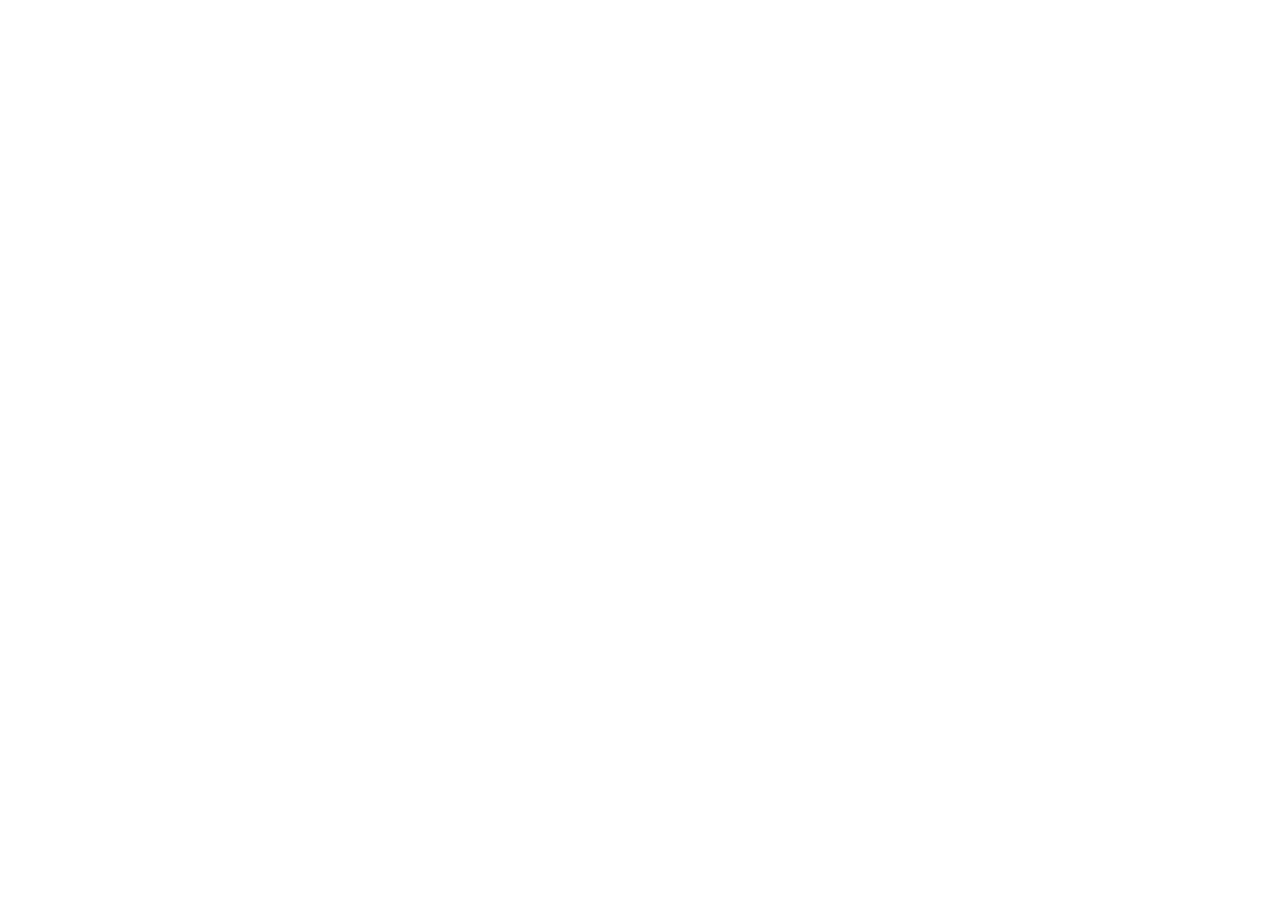
==== commit 849e46ab: "Update usuario.html" ====
--- a/usuario.html
+++ b/usuario.html
@@ -15,7 +15,7 @@
                     <span class="theme-icon">🌙</span>
                 </button>
                 <span id="userName"></span>
-                <button id="btnLogout" class="btn-logout">Sair</button>
+               <a href:"index.html"><button id="btnLogout" class="btn-logout">Sair</button></a> 
             </div>
         </div>
     </header>
@@ -119,3 +119,5 @@
     <script src="usuario.js"></script>
 </body>
 </html>
+
+
--- a/npd-chamados-uniselva.css
+++ b/npd-chamados-uniselva.css
@@ -1490,6 +1490,47 @@
     background: linear-gradient(135deg, #f59e0b 0%, #d97706 100%);
 }
 
+.usuario-actions {
+    display: flex;
+    gap: 0.5rem;
+    justify-content: center;
+    margin-top: 0.5rem;
+}
+
+.btn-edit-user,
+.btn-delete-user {
+    padding: 0.5rem 0.75rem;
+    border: none;
+    border-radius: 8px;
+    cursor: pointer;
+    font-size: 1.125rem;
+    transition: all 0.3s ease;
+    box-shadow: 0 2px 8px rgba(0, 0, 0, 0.1);
+}
+
+.btn-edit-user {
+    background: linear-gradient(135deg, #3b82f6 0%, #2563eb 100%);
+}
+
+.btn-edit-user:hover {
+    transform: translateY(-2px) scale(1.05);
+    box-shadow: 0 4px 12px rgba(59, 130, 246, 0.4);
+}
+
+.btn-delete-user {
+    background: linear-gradient(135deg, #ef4444 0%, #dc2626 100%);
+}
+
+.btn-delete-user:hover {
+    transform: translateY(-2px) scale(1.05);
+    box-shadow: 0 4px 12px rgba(239, 68, 68, 0.4);
+}
+
+.btn-edit-user:active,
+.btn-delete-user:active {
+    transform: translateY(0) scale(0.95);
+}
+
 .usuario-info h3 {
     margin-bottom: 0.75rem;
     font-weight: 700;
